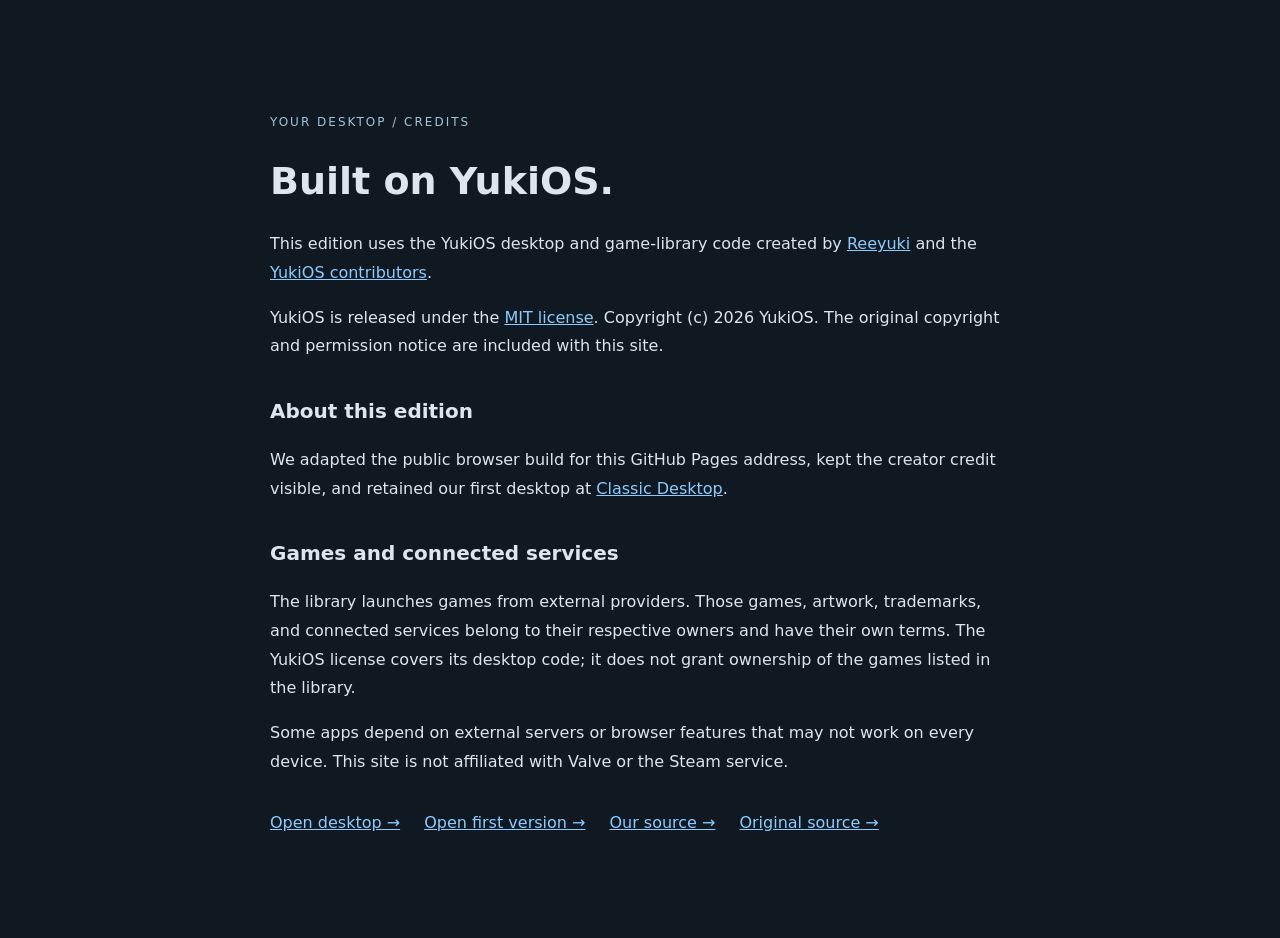
==== credits.html @ 34050a12 "Use YukiOS desktop and library with MIT license and creator credit" ====
<!doctype html>
<html lang="en"><head><meta charset="utf-8"><meta name="viewport" content="width=device-width,initial-scale=1"><title>Desktop credits</title><style>body{margin:0;background:#101821;color:#dce6ef;font:16px/1.8 system-ui,sans-serif}main{max-width:740px;margin:8vh auto;padding:28px}a{color:#8bccff}h1{font-size:38px;line-height:1.2}h2{font-size:20px;margin-top:32px}.tag{color:#9dc5d9;font-size:12px;letter-spacing:2px}.links{display:flex;gap:24px;flex-wrap:wrap;margin-top:32px}code{background:#253442;padding:3px 6px;border-radius:4px}</style></head><body><main><p class="tag">YOUR DESKTOP / CREDITS</p><h1>Built on YukiOS.</h1><p>This edition uses the YukiOS desktop and game-library code created by <a href="https://github.com/Reeyuki">Reeyuki</a> and the <a href="https://github.com/Reeyuki/YukiOS">YukiOS contributors</a>.</p><p>YukiOS is released under the <a href="./LICENSE-YukiOS.txt">MIT license</a>. Copyright (c) 2026 YukiOS. The original copyright and permission notice are included with this site.</p><h2>About this edition</h2><p>We adapted the public browser build for this GitHub Pages address, kept the creator credit visible, and retained our first desktop at <a href="./classic.html">Classic Desktop</a>.</p><h2>Games and connected services</h2><p>The library launches games from external providers. Those games, artwork, trademarks, and connected services belong to their respective owners and have their own terms. The YukiOS license covers its desktop code; it does not grant ownership of the games listed in the library.</p><p>Some apps depend on external servers or browser features that may not work on every device. This site is not affiliated with Valve or the Steam service.</p><nav class="links"><a href="./">Open desktop →</a><a href="./classic.html">Open first version →</a><a href="https://github.com/Roosters121933/web-desktop">Our source →</a><a href="https://github.com/Reeyuki/YukiOS">Original source →</a></nav></main></body></html>
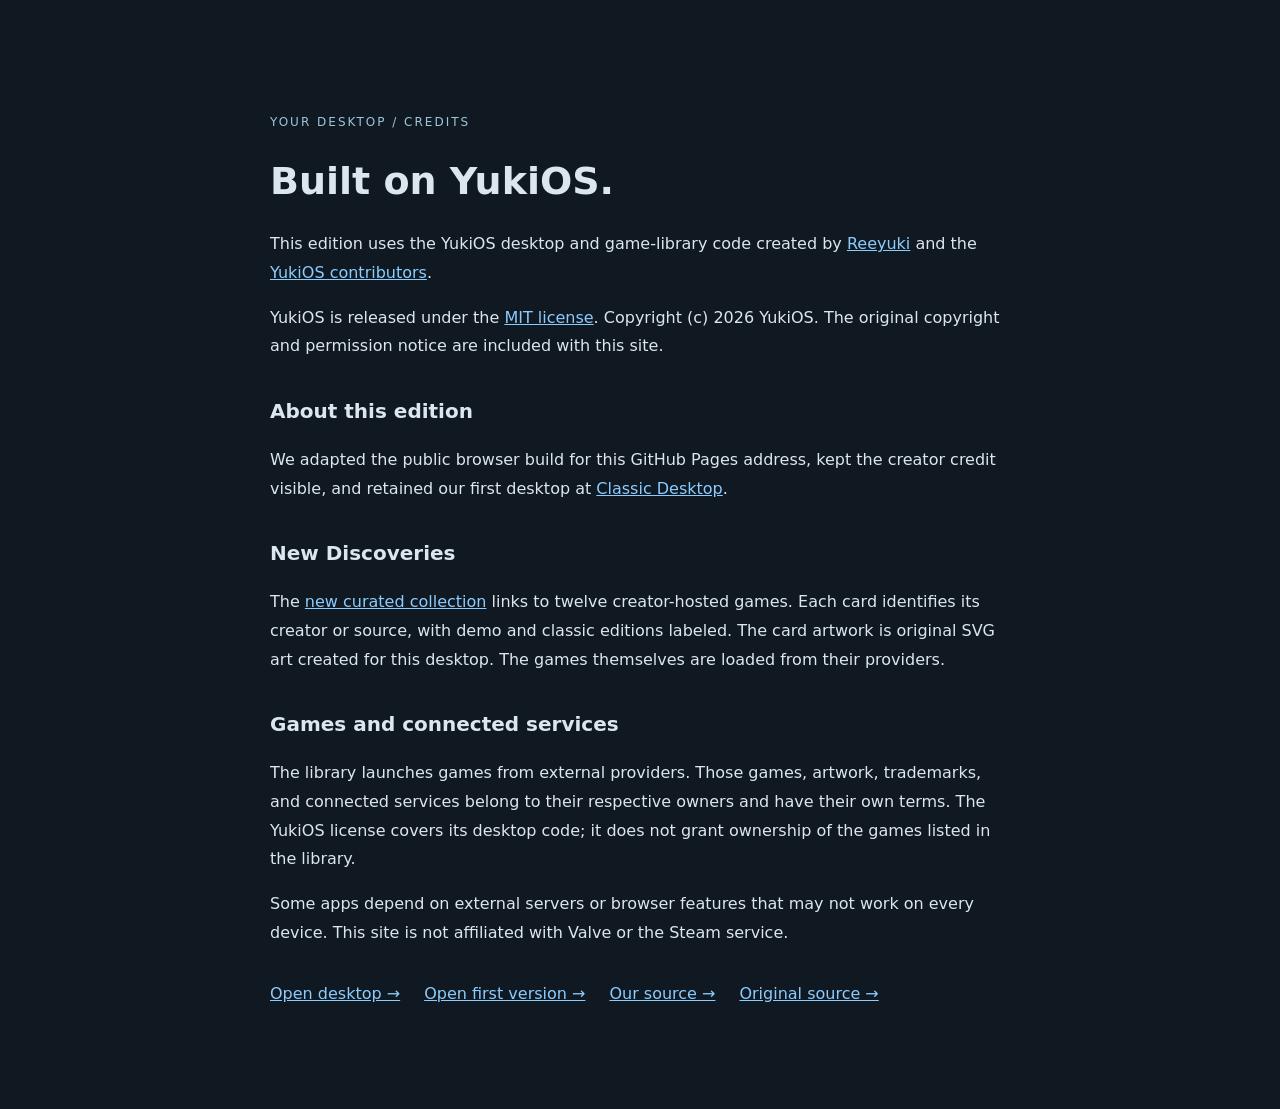
==== commit 6f18499b: "Add twelve creator-hosted games with search and PC web editions" ====
--- a/credits.html
+++ b/credits.html
@@ -1,2 +1,2 @@
 <!doctype html>
-<html lang="en"><head><meta charset="utf-8"><meta name="viewport" content="width=device-width,initial-scale=1"><title>Desktop credits</title><style>body{margin:0;background:#101821;color:#dce6ef;font:16px/1.8 system-ui,sans-serif}main{max-width:740px;margin:8vh auto;padding:28px}a{color:#8bccff}h1{font-size:38px;line-height:1.2}h2{font-size:20px;margin-top:32px}.tag{color:#9dc5d9;font-size:12px;letter-spacing:2px}.links{display:flex;gap:24px;flex-wrap:wrap;margin-top:32px}code{background:#253442;padding:3px 6px;border-radius:4px}</style></head><body><main><p class="tag">YOUR DESKTOP / CREDITS</p><h1>Built on YukiOS.</h1><p>This edition uses the YukiOS desktop and game-library code created by <a href="https://github.com/Reeyuki">Reeyuki</a> and the <a href="https://github.com/Reeyuki/YukiOS">YukiOS contributors</a>.</p><p>YukiOS is released under the <a href="./LICENSE-YukiOS.txt">MIT license</a>. Copyright (c) 2026 YukiOS. The original copyright and permission notice are included with this site.</p><h2>About this edition</h2><p>We adapted the public browser build for this GitHub Pages address, kept the creator credit visible, and retained our first desktop at <a href="./classic.html">Classic Desktop</a>.</p><h2>Games and connected services</h2><p>The library launches games from external providers. Those games, artwork, trademarks, and connected services belong to their respective owners and have their own terms. The YukiOS license covers its desktop code; it does not grant ownership of the games listed in the library.</p><p>Some apps depend on external servers or browser features that may not work on every device. This site is not affiliated with Valve or the Steam service.</p><nav class="links"><a href="./">Open desktop →</a><a href="./classic.html">Open first version →</a><a href="https://github.com/Roosters121933/web-desktop">Our source →</a><a href="https://github.com/Reeyuki/YukiOS">Original source →</a></nav></main></body></html>
+<html lang="en"><head><meta charset="utf-8"><meta name="viewport" content="width=device-width,initial-scale=1"><title>Desktop credits</title><style>body{margin:0;background:#101821;color:#dce6ef;font:16px/1.8 system-ui,sans-serif}main{max-width:740px;margin:8vh auto;padding:28px}a{color:#8bccff}h1{font-size:38px;line-height:1.2}h2{font-size:20px;margin-top:32px}.tag{color:#9dc5d9;font-size:12px;letter-spacing:2px}.links{display:flex;gap:24px;flex-wrap:wrap;margin-top:32px}code{background:#253442;padding:3px 6px;border-radius:4px}</style></head><body><main><p class="tag">YOUR DESKTOP / CREDITS</p><h1>Built on YukiOS.</h1><p>This edition uses the YukiOS desktop and game-library code created by <a href="https://github.com/Reeyuki">Reeyuki</a> and the <a href="https://github.com/Reeyuki/YukiOS">YukiOS contributors</a>.</p><p>YukiOS is released under the <a href="./LICENSE-YukiOS.txt">MIT license</a>. Copyright (c) 2026 YukiOS. The original copyright and permission notice are included with this site.</p><h2>About this edition</h2><p>We adapted the public browser build for this GitHub Pages address, kept the creator credit visible, and retained our first desktop at <a href="./classic.html">Classic Desktop</a>.</p><h2>New Discoveries</h2><p>The <a href="./discover.html">new curated collection</a> links to twelve creator-hosted games. Each card identifies its creator or source, with demo and classic editions labeled. The card artwork is original SVG art created for this desktop. The games themselves are loaded from their providers.</p><h2>Games and connected services</h2><p>The library launches games from external providers. Those games, artwork, trademarks, and connected services belong to their respective owners and have their own terms. The YukiOS license covers its desktop code; it does not grant ownership of the games listed in the library.</p><p>Some apps depend on external servers or browser features that may not work on every device. This site is not affiliated with Valve or the Steam service.</p><nav class="links"><a href="./">Open desktop →</a><a href="./classic.html">Open first version →</a><a href="https://github.com/Roosters121933/web-desktop">Our source →</a><a href="https://github.com/Reeyuki/YukiOS">Original source →</a></nav></main></body></html>
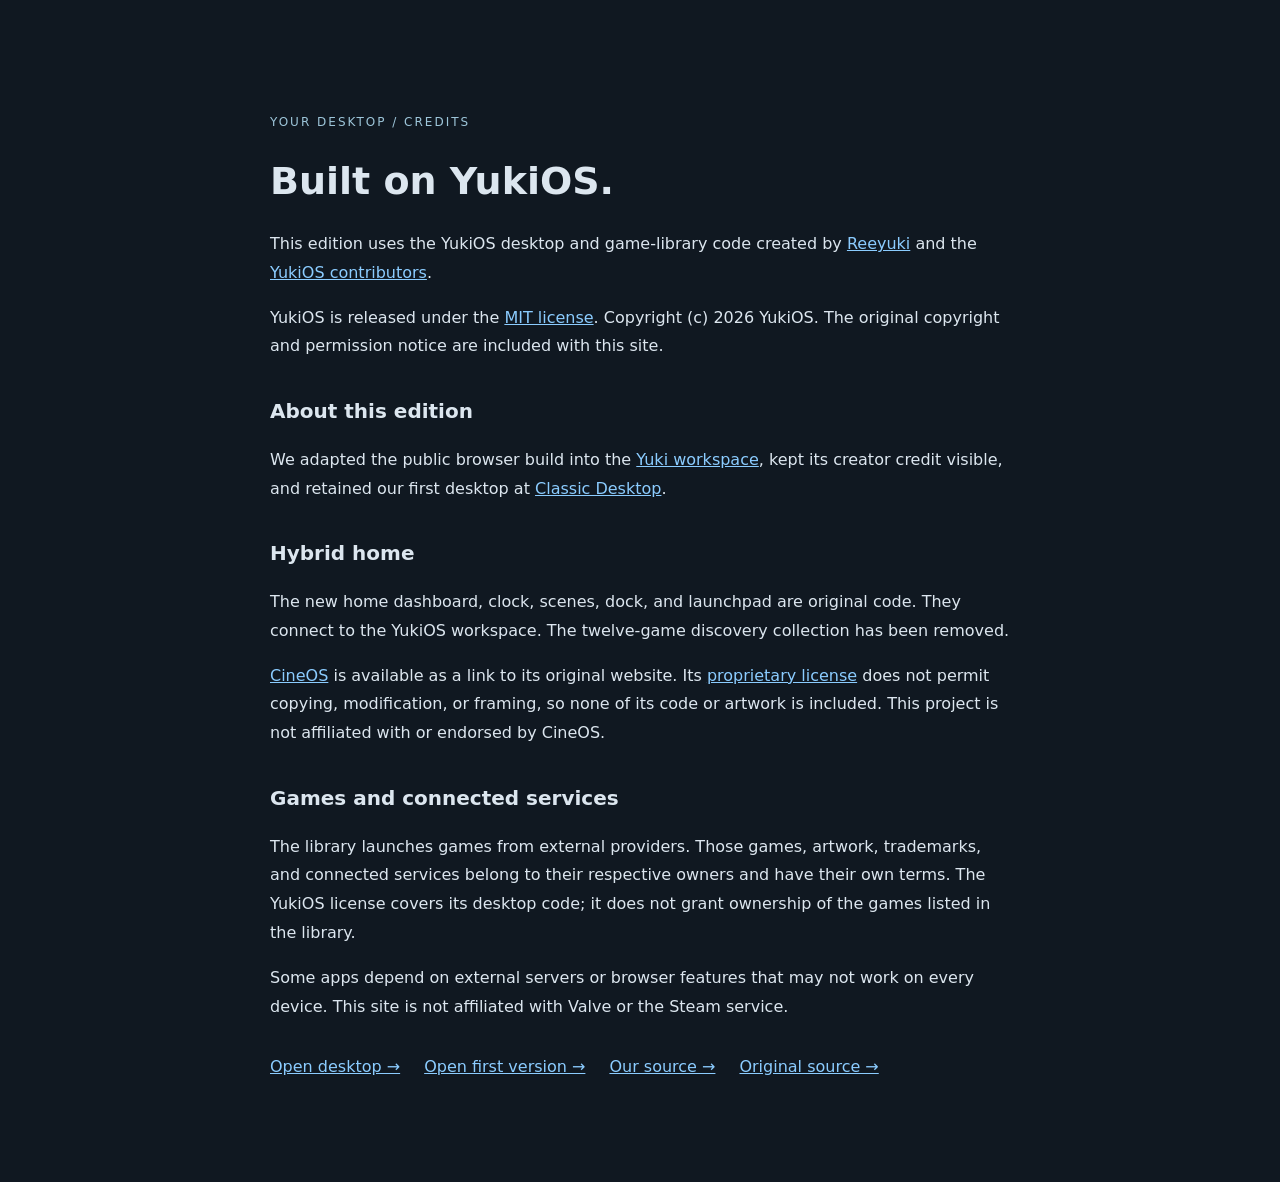
==== commit de30e952: "Replace discovery games with original hybrid home and connected Yuki workspace" ====
--- a/credits.html
+++ b/credits.html
@@ -1,2 +1,2 @@
 <!doctype html>
-<html lang="en"><head><meta charset="utf-8"><meta name="viewport" content="width=device-width,initial-scale=1"><title>Desktop credits</title><style>body{margin:0;background:#101821;color:#dce6ef;font:16px/1.8 system-ui,sans-serif}main{max-width:740px;margin:8vh auto;padding:28px}a{color:#8bccff}h1{font-size:38px;line-height:1.2}h2{font-size:20px;margin-top:32px}.tag{color:#9dc5d9;font-size:12px;letter-spacing:2px}.links{display:flex;gap:24px;flex-wrap:wrap;margin-top:32px}code{background:#253442;padding:3px 6px;border-radius:4px}</style></head><body><main><p class="tag">YOUR DESKTOP / CREDITS</p><h1>Built on YukiOS.</h1><p>This edition uses the YukiOS desktop and game-library code created by <a href="https://github.com/Reeyuki">Reeyuki</a> and the <a href="https://github.com/Reeyuki/YukiOS">YukiOS contributors</a>.</p><p>YukiOS is released under the <a href="./LICENSE-YukiOS.txt">MIT license</a>. Copyright (c) 2026 YukiOS. The original copyright and permission notice are included with this site.</p><h2>About this edition</h2><p>We adapted the public browser build for this GitHub Pages address, kept the creator credit visible, and retained our first desktop at <a href="./classic.html">Classic Desktop</a>.</p><h2>New Discoveries</h2><p>The <a href="./discover.html">new curated collection</a> links to twelve creator-hosted games. Each card identifies its creator or source, with demo and classic editions labeled. The card artwork is original SVG art created for this desktop. The games themselves are loaded from their providers.</p><h2>Games and connected services</h2><p>The library launches games from external providers. Those games, artwork, trademarks, and connected services belong to their respective owners and have their own terms. The YukiOS license covers its desktop code; it does not grant ownership of the games listed in the library.</p><p>Some apps depend on external servers or browser features that may not work on every device. This site is not affiliated with Valve or the Steam service.</p><nav class="links"><a href="./">Open desktop →</a><a href="./classic.html">Open first version →</a><a href="https://github.com/Roosters121933/web-desktop">Our source →</a><a href="https://github.com/Reeyuki/YukiOS">Original source →</a></nav></main></body></html>
+<html lang="en"><head><meta charset="utf-8"><meta name="viewport" content="width=device-width,initial-scale=1"><title>Desktop credits</title><style>body{margin:0;background:#101821;color:#dce6ef;font:16px/1.8 system-ui,sans-serif}main{max-width:740px;margin:8vh auto;padding:28px}a{color:#8bccff}h1{font-size:38px;line-height:1.2}h2{font-size:20px;margin-top:32px}.tag{color:#9dc5d9;font-size:12px;letter-spacing:2px}.links{display:flex;gap:24px;flex-wrap:wrap;margin-top:32px}code{background:#253442;padding:3px 6px;border-radius:4px}</style></head><body><main><p class="tag">YOUR DESKTOP / CREDITS</p><h1>Built on YukiOS.</h1><p>This edition uses the YukiOS desktop and game-library code created by <a href="https://github.com/Reeyuki">Reeyuki</a> and the <a href="https://github.com/Reeyuki/YukiOS">YukiOS contributors</a>.</p><p>YukiOS is released under the <a href="./LICENSE-YukiOS.txt">MIT license</a>. Copyright (c) 2026 YukiOS. The original copyright and permission notice are included with this site.</p><h2>About this edition</h2><p>We adapted the public browser build into the <a href="./desktop.html">Yuki workspace</a>, kept its creator credit visible, and retained our first desktop at <a href="./classic.html">Classic Desktop</a>.</p><h2>Hybrid home</h2><p>The new home dashboard, clock, scenes, dock, and launchpad are original code. They connect to the YukiOS workspace. The twelve-game discovery collection has been removed.</p><p><a href="https://cineosweb.github.io/" target="_blank" rel="noopener noreferrer">CineOS</a> is available as a link to its original website. Its <a href="https://github.com/cineosweb/cineosweb.github.io/blob/main/proprietary%20license.txt">proprietary license</a> does not permit copying, modification, or framing, so none of its code or artwork is included. This project is not affiliated with or endorsed by CineOS.</p><h2>Games and connected services</h2><p>The library launches games from external providers. Those games, artwork, trademarks, and connected services belong to their respective owners and have their own terms. The YukiOS license covers its desktop code; it does not grant ownership of the games listed in the library.</p><p>Some apps depend on external servers or browser features that may not work on every device. This site is not affiliated with Valve or the Steam service.</p><nav class="links"><a href="./">Open desktop →</a><a href="./classic.html">Open first version →</a><a href="https://github.com/Roosters121933/web-desktop">Our source →</a><a href="https://github.com/Reeyuki/YukiOS">Original source →</a></nav></main></body></html>
